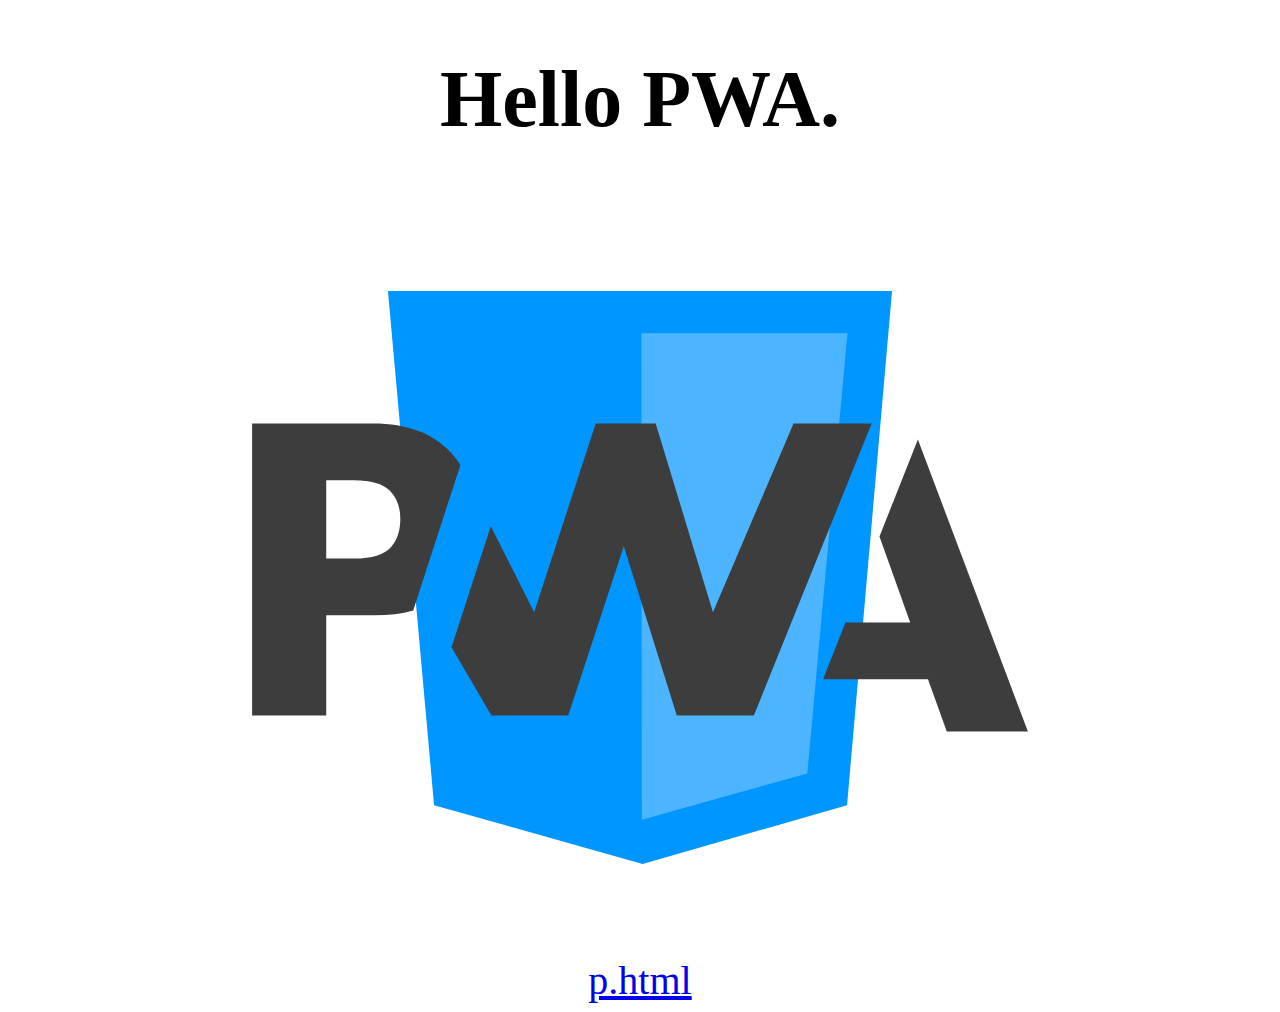
==== index.html @ 371f7dd5 "ef" ====
<!DOCTYPE html>
<html>
<head>
<meta charset="UTF-8">
<link rel="manifest" href="/manifest.json">
<script>
    if ('serviceWorker' in navigator) {
  navigator.serviceWorker.register('/sw-test/sw.js', {scope: '/sw-test/'})
  .then(function(reg) {
    // registration worked
    console.log('Registration succeeded. Scope is ' + reg.scope);
  }).catch(function(error) {
    // registration failed
    console.log('Registration failed with ' + error);
  });
}
</script>
<link rel="stylesheet" href="body1.css">
<title>GitHub Pages Sample</title>
</head>
<body>
  <h1>Hello PWA.</h1>
  <img src="/pwa-logo.svg" alt="PWA logo" class="image" />
  <a href="p.html">p.html</a>
</body>
</html>
---- body1.css ----
body {
    text-align:center;
    font-size: 40px;
    vertical-align: middle;
}
    
.image {
    width: 80%; 
    margin: auto;
    display: block;
}
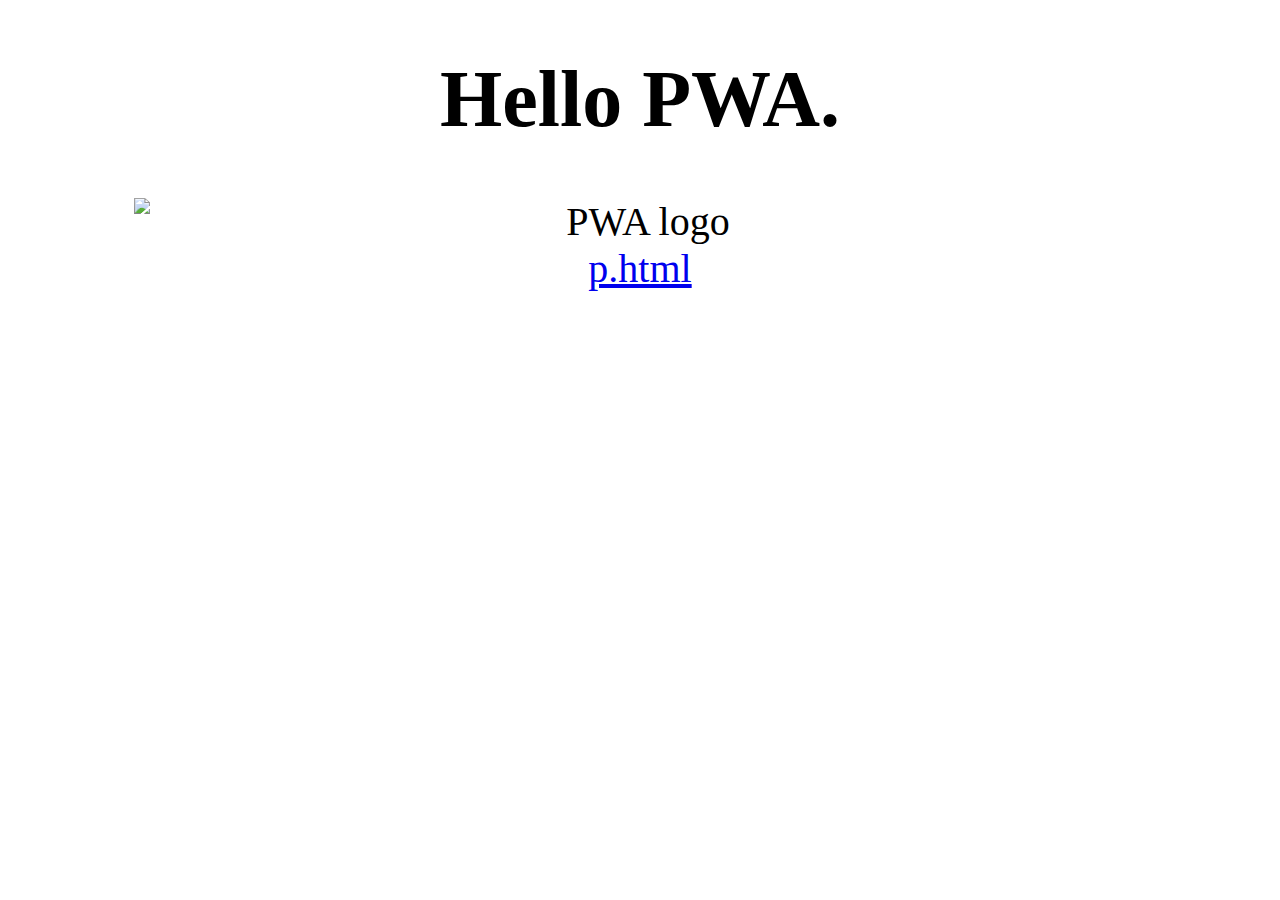
==== commit 09cab9bb: "sdfg" ====
--- a/index.html
+++ b/index.html
@@ -4,23 +4,17 @@
 <meta charset="UTF-8">
 <link rel="manifest" href="/manifest.json">
 <script>
+// service workerが有効なら、service-worker.js を登録します
     if ('serviceWorker' in navigator) {
-  navigator.serviceWorker.register('/sw-test/sw.js', {scope: '/sw-test/'})
-  .then(function(reg) {
-    // registration worked
-    console.log('Registration succeeded. Scope is ' + reg.scope);
-  }).catch(function(error) {
-    // registration failed
-    console.log('Registration failed with ' + error);
-  });
-}
+      navigator.serviceWorker.register('./service-worker.js').then(function() { console.log('Service Worker Registered'); });
+   }
 </script>
 <link rel="stylesheet" href="body1.css">
 <title>GitHub Pages Sample</title>
 </head>
 <body>
-  <h1>Hello PWA.</h1>
-  <img src="/pwa-logo.svg" alt="PWA logo" class="image" />
-  <a href="p.html">p.html</a>
+    <h1>Hello PWA.</h1>
+    <img src="/.pwa-logo.svg" alt="PWA logo" class="image" />
+    <a href="p.html">p.html</a>
 </body>
 </html>
--- a/body1.css
+++ b/body1.css
@@ -1,11 +1,11 @@
 body {
-    text-align:center;
-    font-size: 40px;
-    vertical-align: middle;
-}
-    
+      text-align:center;
+      font-size: 40px;
+      vertical-align: middle;
+    }
+
 .image {
-    width: 80%; 
-    margin: auto;
-    display: block;
-}+      width: 80%; 
+      margin: auto;
+      display: block;
+    }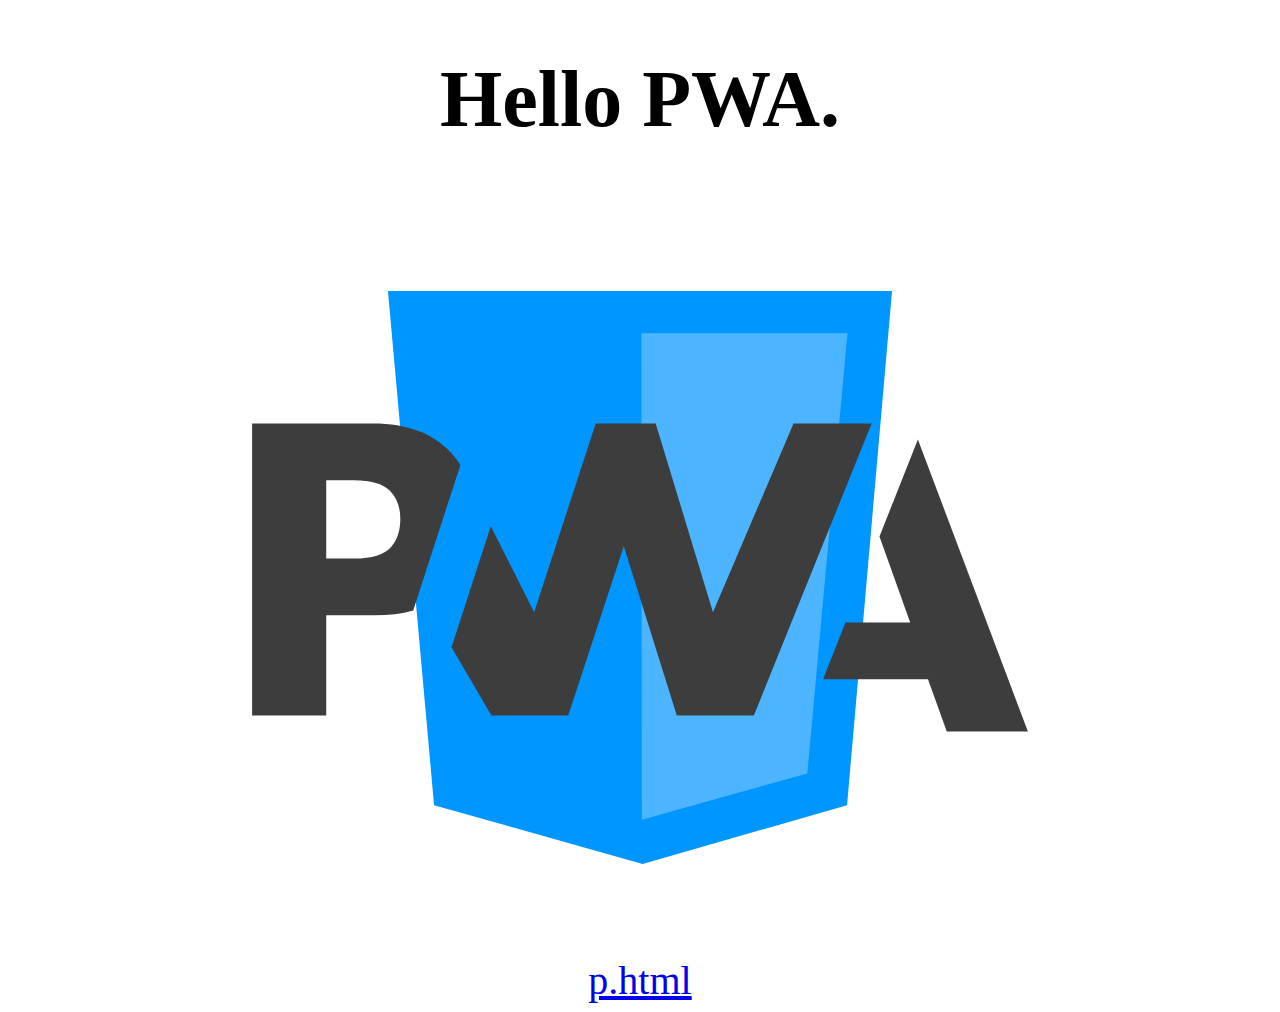
==== commit 86ce4f8a: "nrxty" ====
--- a/index.html
+++ b/index.html
@@ -2,7 +2,7 @@
 <html>
 <head>
 <meta charset="UTF-8">
-<link rel="manifest" href="/manifest.json">
+<link rel="manifest" href="./manifest.json">
 <script>
 // service workerが有効なら、service-worker.js を登録します
     if ('serviceWorker' in navigator) {
@@ -14,7 +14,7 @@
 </head>
 <body>
     <h1>Hello PWA.</h1>
-    <img src="/.pwa-logo.svg" alt="PWA logo" class="image" />
+    <img src="./pwa-logo.svg" alt="PWA logo" class="image" />
     <a href="p.html">p.html</a>
 </body>
 </html>
